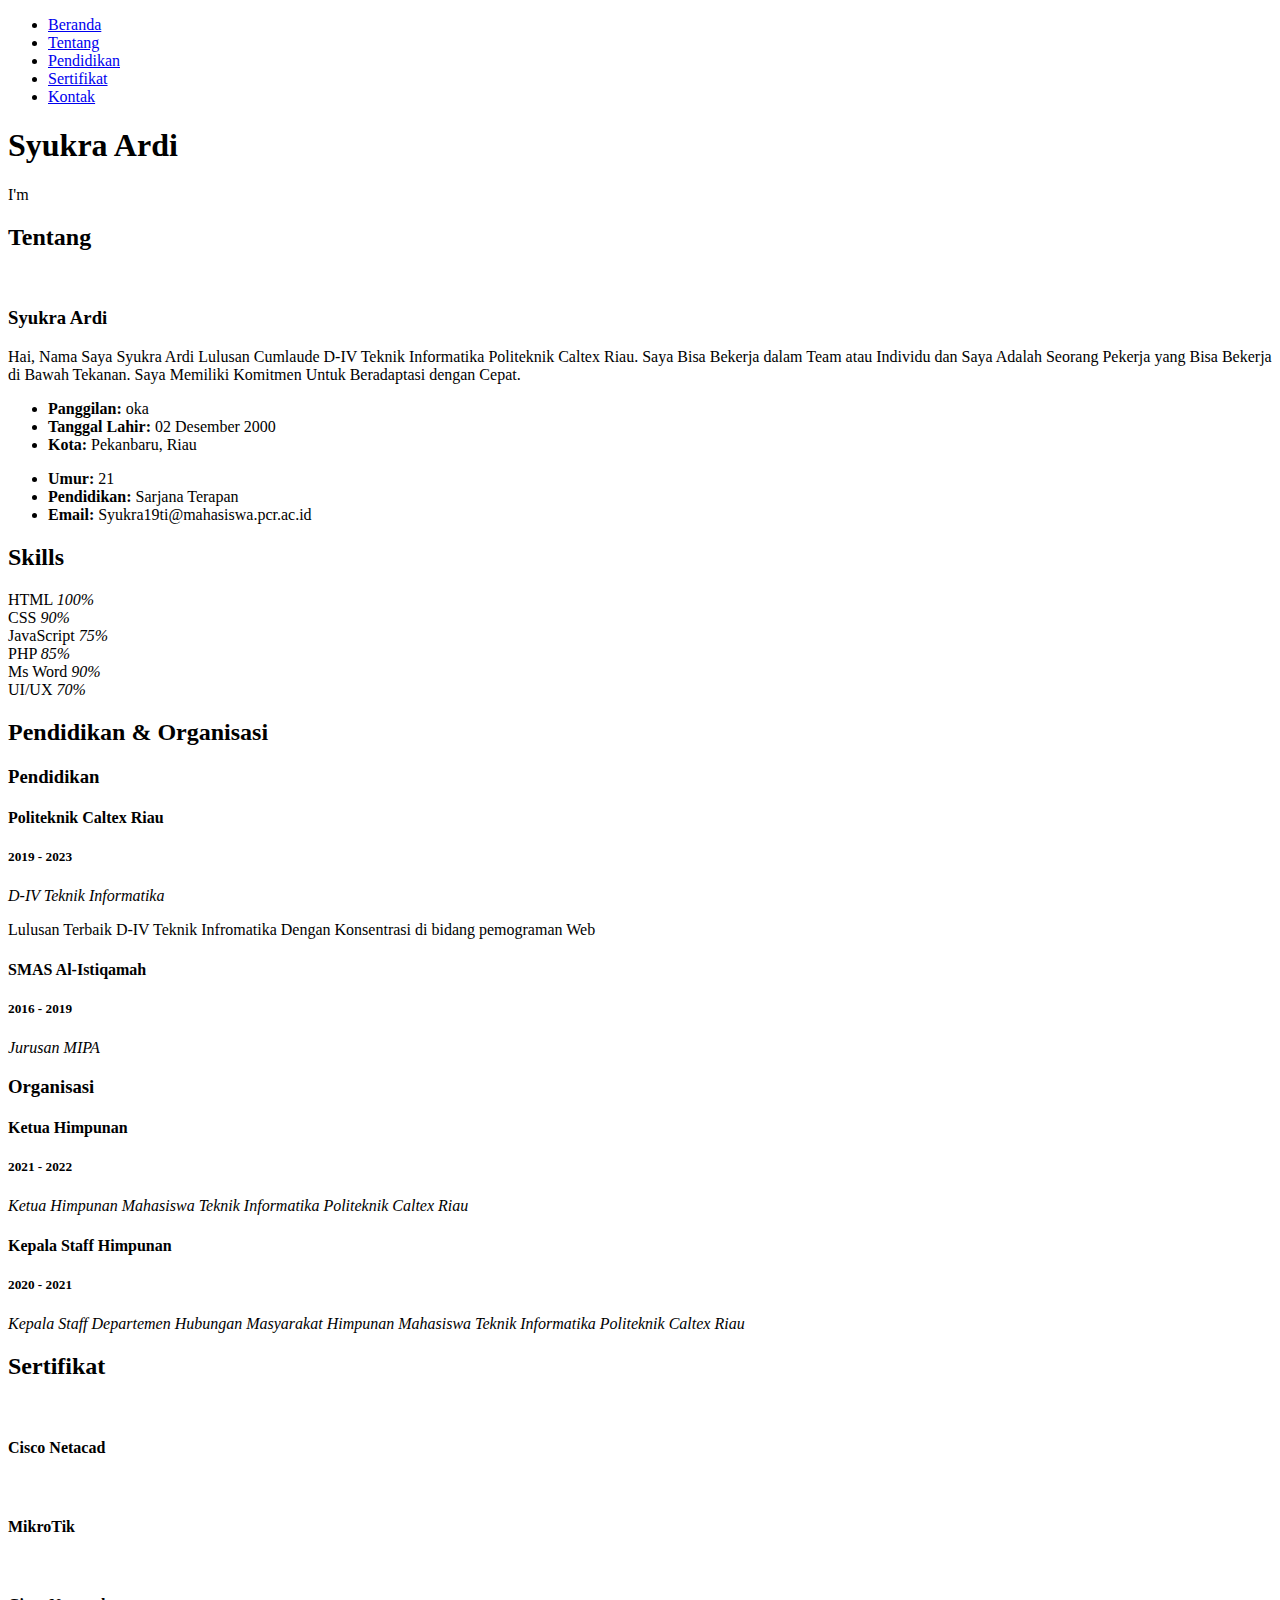
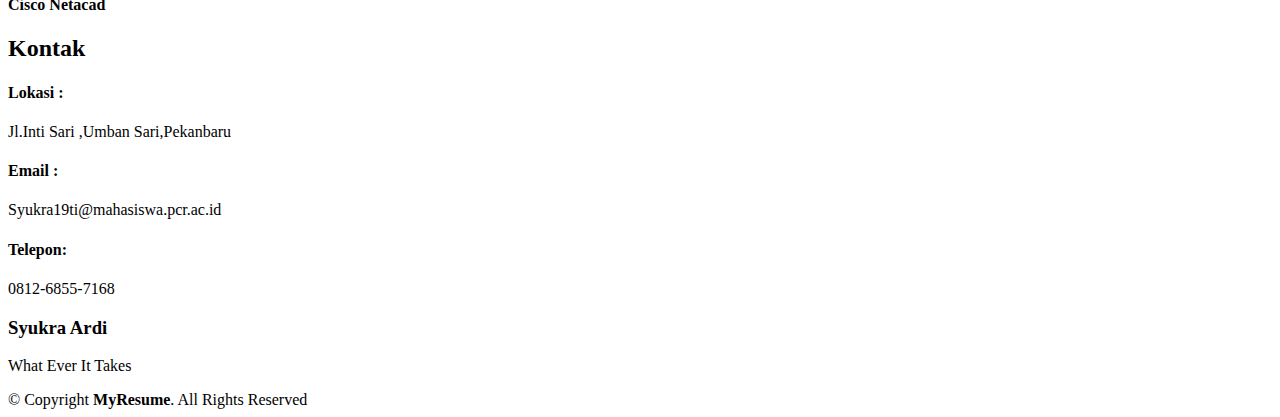
==== index.html @ b8488063 "Add files via upload" ====
<!DOCTYPE html>
<html lang="en">

<head>
  <meta charset="utf-8">
  <meta content="width=device-width, initial-scale=1.0" name="viewport">

  <title>Syukra Ardi</title>
  <meta content="" name="description">
  <meta content="" name="keywords">

  <!-- Favicons -->
  <link href="assets/img/man.png" rel="icon">
  <link href="assets/img/apple-touch-icon.png" rel="apple-touch-icon">

  <!-- Google Fonts -->
  <link href="https://fonts.googleapis.com/css?family=Open+Sans:300,300i,400,400i,600,600i,700,700i|Raleway:300,300i,400,400i,500,500i,600,600i,700,700i|Poppins:300,300i,400,400i,500,500i,600,600i,700,700i" rel="stylesheet">

  <!-- Vendor CSS Files -->
  <link href="assets/vendor/aos/aos.css" rel="stylesheet">
  <link href="assets/vendor/bootstrap/css/bootstrap.min.css" rel="stylesheet">
  <link href="assets/vendor/bootstrap-icons/bootstrap-icons.css" rel="stylesheet">
  <link href="assets/vendor/boxicons/css/boxicons.min.css" rel="stylesheet">
  <link href="assets/vendor/glightbox/css/glightbox.min.css" rel="stylesheet">
  <link href="assets/vendor/swiper/swiper-bundle.min.css" rel="stylesheet">

  <!-- Template Main CSS File -->
  <link href="assets/css/style.css" rel="stylesheet">

  <!-- =======================================================
  * Template Name: MyResume - v4.7.0
  * Template URL: https://bootstrapmade.com/free-html-bootstrap-template-my-resume/
  * Author: BootstrapMade.com
  * License: https://bootstrapmade.com/license/
  ======================================================== -->
</head>

<body>

  <!-- ======= Mobile nav toggle button ======= -->
  <!-- <button type="button" class="mobile-nav-toggle d-xl-none"><i class="bi bi-list mobile-nav-toggle"></i></button> -->
  <i class="bi bi-list mobile-nav-toggle d-xl-none"></i>
  <!-- ======= Header ======= -->
  <header id="header" class="d-flex flex-column justify-content-center">

    <nav id="navbar" class="navbar nav-menu">
      <ul>
        <li><a href="#hero" class="nav-link scrollto active"><i class="bx bx-home"></i> <span>Beranda</span></a></li>
        <li><a href="#about" class="nav-link scrollto"><i class="bx bx-user"></i> <span>Tentang</span></a></li>
        <li><a href="#resume" class="nav-link scrollto"><i class="bx bx-file-blank"></i> <span>Pendidikan</span></a></li>
        <li><a href="#portfolio" class="nav-link scrollto"><i class="bx bx-book-content"></i> <span>Sertifikat</span></a></li>
        <li><a href="#contact" class="nav-link scrollto"><i class="bx bx-envelope"></i> <span>Kontak</span></a></li>
      </ul>
    </nav><!-- .nav-menu -->

  </header><!-- End Header -->

  <!-- ======= Hero Section ======= -->
  <section id="hero" class="d-flex flex-column justify-content-center">
    <div class="container" data-aos="zoom-in" data-aos-delay="100">
      <h1>Syukra Ardi</h1>
      <p>I'm <span class="typed" data-typed-items="Web Developer, Freelancer, UI/UX Designer"></span></p>
      <div class="social-links">
        <a href="https://twitter.com/syukraardi_" class="twitter"><i class="bx bxl-twitter"></i></a>
        <a href="https://www.instagram.com/syukraardi_/" class="instagram"><i class="bx bxl-instagram"></i></a>
        <a href="#" class="linkedin"><i class="bx bxl-whatsapp"></i></a>
      </div>
    </div>
  </section><!-- End Hero -->

  <main id="main">

    <!-- ======= About Section ======= -->
    <section id="about" class="about">
      <div class="container" data-aos="fade-up">

        <div class="section-title">
          <h2>Tentang</h2>
          
        </div>

        <div class="row">
          <div class="col-lg-4">
            <img src="assets/img/foto.png" class="img-fluid" alt="">
          </div>
          <div class="col-lg-8 pt-4 pt-lg-0 content">
            <h3>Syukra Ardi</h3>
            <p class="fst-italic">
             Hai, Nama Saya Syukra Ardi Lulusan Cumlaude D-IV Teknik Informatika Politeknik Caltex Riau. Saya Bisa Bekerja dalam Team atau Individu dan Saya Adalah Seorang Pekerja 
             yang Bisa Bekerja di Bawah Tekanan. Saya Memiliki Komitmen Untuk Beradaptasi dengan Cepat.
            </p>
            <div class="row">
              <div class="col-lg-6">
                <ul>
                  <li><i class="bi bi-chevron-right"></i> <strong>Panggilan:</strong> <span>oka</span></li>
                  <li><i class="bi bi-chevron-right"></i> <strong>Tanggal Lahir:</strong> <span>02 Desember 2000</span></li>
                  
                  
                  <li><i class="bi bi-chevron-right"></i> <strong>Kota:</strong> <span>Pekanbaru, Riau</span></li>
                </ul>
              </div>
              <div class="col-lg-6">
                <ul>
                  <li><i class="bi bi-chevron-right"></i> <strong>Umur:</strong> <span>21</span></li>
                  <li><i class="bi bi-chevron-right"></i> <strong>Pendidikan:</strong> <span>Sarjana Terapan</span></li>
                  <li><i class="bi bi-chevron-right"></i> <strong>Email:</strong> <span>Syukra19ti@mahasiswa.pcr.ac.id</span></li>
                  
                </ul>
              </div>
            </div>
           
          </div>
        </div>

      </div>
    </section><!-- End About Section -->

    

    <!-- ======= Skills Section ======= -->
    <section id="skills" class="skills section-bg">
      <div class="container" data-aos="fade-up">

        <div class="section-title">
          <h2>Skills</h2>
          </div>

        <div class="row skills-content">

          <div class="col-lg-6">

            <div class="progress">
              <span class="skill">HTML <i class="val">100%</i></span>
              <div class="progress-bar-wrap">
                <div class="progress-bar" role="progressbar" aria-valuenow="100" aria-valuemin="0" aria-valuemax="100"></div>
              </div>
            </div>

            <div class="progress">
              <span class="skill">CSS <i class="val">90%</i></span>
              <div class="progress-bar-wrap">
                <div class="progress-bar" role="progressbar" aria-valuenow="90" aria-valuemin="0" aria-valuemax="100"></div>
              </div>
            </div>

            <div class="progress">
              <span class="skill">JavaScript <i class="val">75%</i></span>
              <div class="progress-bar-wrap">
                <div class="progress-bar" role="progressbar" aria-valuenow="75" aria-valuemin="0" aria-valuemax="100"></div>
              </div>
            </div>

          </div>

          <div class="col-lg-6">

            <div class="progress">
              <span class="skill">PHP <i class="val">85%</i></span>
              <div class="progress-bar-wrap">
                <div class="progress-bar" role="progressbar" aria-valuenow="85" aria-valuemin="0" aria-valuemax="100"></div>
              </div>
            </div>

            <div class="progress">
              <span class="skill">Ms Word <i class="val">90%</i></span>
              <div class="progress-bar-wrap">
                <div class="progress-bar" role="progressbar" aria-valuenow="90" aria-valuemin="0" aria-valuemax="100"></div>
              </div>
            </div>

            <div class="progress">
              <span class="skill">UI/UX <i class="val">70%</i></span>
              <div class="progress-bar-wrap">
                <div class="progress-bar" role="progressbar" aria-valuenow="70" aria-valuemin="0" aria-valuemax="100"></div>
              </div>
            </div>

          </div>

        </div>

      </div>
    </section><!-- End Skills Section -->

    <!-- ======= Resume Section ======= -->
    <section id="resume" class="resume">
      <div class="container" data-aos="fade-up">

        <div class="section-title">
          <h2>Pendidikan &amp; Organisasi </h2>
         </div>

        <div class="row">
          <div class="col-lg-6">
           
            <h3 class="resume-title">Pendidikan</h3>
            <div class="resume-item">
              <h4>Politeknik Caltex Riau</h4>
              <h5>2019 - 2023</h5>
              <p><em>D-IV Teknik Informatika</em></p>
              <p>Lulusan Terbaik D-IV Teknik Infromatika Dengan Konsentrasi di bidang pemograman Web</p>
            </div>
            <div class="resume-item">
              <h4>SMAS Al-Istiqamah</h4>
              <h5>2016 - 2019</h5>
              <p><em>Jurusan MIPA</em></p>
            </div>
            
          </div>
          <div class="col-lg-6">
            <h3 class="resume-title">Organisasi</h3>
            <div class="resume-item">
              <h4>Ketua Himpunan</h4>
              <h5>2021 - 2022</h5>
              <p><em>Ketua Himpunan Mahasiswa Teknik Informatika Politeknik Caltex Riau </em></p>
              
            </div>
            <div class="resume-item">
              <h4>Kepala Staff Himpunan</h4>
              <h5>2020 - 2021</h5>
              <p><em>Kepala Staff Departemen Hubungan Masyarakat Himpunan Mahasiswa Teknik Informatika Politeknik Caltex Riau</em></p>
              
            </div>
          </div>
        </div>

      </div>
    </section><!-- End Resume Section -->

    <!-- ======= Portfolio Section ======= -->
    <section id="portfolio" class="portfolio section-bg">
      <div class="container" data-aos="fade-up">

        <div class="section-title">
          <h2>Sertifikat</h2>
         </div>

        <div class="row">
          <div class="col-lg-12 d-flex justify-content-center" data-aos="fade-up" data-aos-delay="100">
            
          </div>
        </div>

        <div class="row portfolio-container" data-aos="fade-up" data-aos-delay="200">

          

          <div class="col-lg-4 col-md-6 portfolio-item filter-web">
            <div class="portfolio-wrap">
              <img src="assets/img/portfolio/cisco1.jpg" class="img-fluid" alt="">
              <div class="portfolio-info">
                <h4>Cisco Netacad</h4>
                
                <div class="portfolio-links">
                  <a href="assets/img/portfolio/cisco1.jpg" data-gallery="portfolioGallery" class="portfolio-lightbox" title="Web 3"><i class="bx bx-link"></i></a>
                </div>
              </div>
            </div>
          </div>

          <div class="col-lg-4 col-md-6 portfolio-item filter-web">
            <div class="portfolio-wrap">
              <img src="assets/img/portfolio/mtcna.jpg" class="img-fluid" alt="">
              <div class="portfolio-info">
                <h4>MikroTik</h4>
                
                <div class="portfolio-links">
                  <a href="assets/img/portfolio/mtcna.jpg" data-gallery="portfolioGallery" class="portfolio-lightbox" title="Web 3"><i class="bx bx-link"></i></a>
                </div>
              </div>
            </div>
          </div>

          <div class="col-lg-4 col-md-6 portfolio-item filter-web">
            <div class="portfolio-wrap">
              <img src="assets/img/portfolio/cisco2.jpg" class="img-fluid" alt="">
              <div class="portfolio-info">
                <h4>Cisco Netacad</h4>
                
                <div class="portfolio-links">
                  <a href="assets/img/portfolio/cisco2.jpg" data-gallery="portfolioGallery" class="portfolio-lightbox" title="Web 3"><i class="bx bx-link"></i></a>
                </div>
              </div>
            </div>
          </div>

          

         

        </div>

      </div>
    </section><!-- End Portfolio Section -->

   


    <!-- ======= Contact Section ======= -->
    <section id="contact" class="contact">
      <div class="container" data-aos="fade-up">

        <div class="section-title">
          <h2>Kontak</h2>
        </div>

        <div class="row mt-1">

          <div class="col-lg-4">
            <div class="info">
              <div class="address">
                <i class="bi bi-geo-alt"></i>
                <h4>Lokasi : </h4>
                <p>Jl.Inti Sari ,Umban Sari,Pekanbaru</p>
              </div>

              <div class="email">
                <i class="bi bi-envelope"></i>
                <h4>Email :</h4>
                <p>Syukra19ti@mahasiswa.pcr.ac.id</p>
              </div>

              <div class="phone">
                <i class="bi bi-phone"></i>
                <h4>Telepon:</h4>
                <p>0812-6855-7168</p>
              </div>

            </div>

          </div>

          

        </div>

      </div>
    </section><!-- End Contact Section -->

  </main><!-- End #main -->

  <!-- ======= Footer ======= -->
  <footer id="footer">
    <div class="container">
      <h3>Syukra Ardi</h3>
      <p>What Ever It Takes</p>
      
      <div class="copyright">
        &copy; Copyright <strong><span>MyResume</span></strong>. All Rights Reserved
      </div>
      
    </div>
  </footer><!-- End Footer -->

  <div id="preloader"></div>
  <a href="#" class="back-to-top d-flex align-items-center justify-content-center"><i class="bi bi-arrow-up-short"></i></a>

  <!-- Vendor JS Files -->
  <script src="assets/vendor/purecounter/purecounter.js"></script>
  <script src="assets/vendor/aos/aos.js"></script>
  <script src="assets/vendor/bootstrap/js/bootstrap.bundle.min.js"></script>
  <script src="assets/vendor/glightbox/js/glightbox.min.js"></script>
  <script src="assets/vendor/isotope-layout/isotope.pkgd.min.js"></script>
  <script src="assets/vendor/swiper/swiper-bundle.min.js"></script>
  <script src="assets/vendor/typed.js/typed.min.js"></script>
  <script src="assets/vendor/waypoints/noframework.waypoints.js"></script>
  <script src="assets/vendor/php-email-form/validate.js"></script>

  <!-- Template Main JS File -->
  <script src="assets/js/main.js"></script>

</body>

</html>
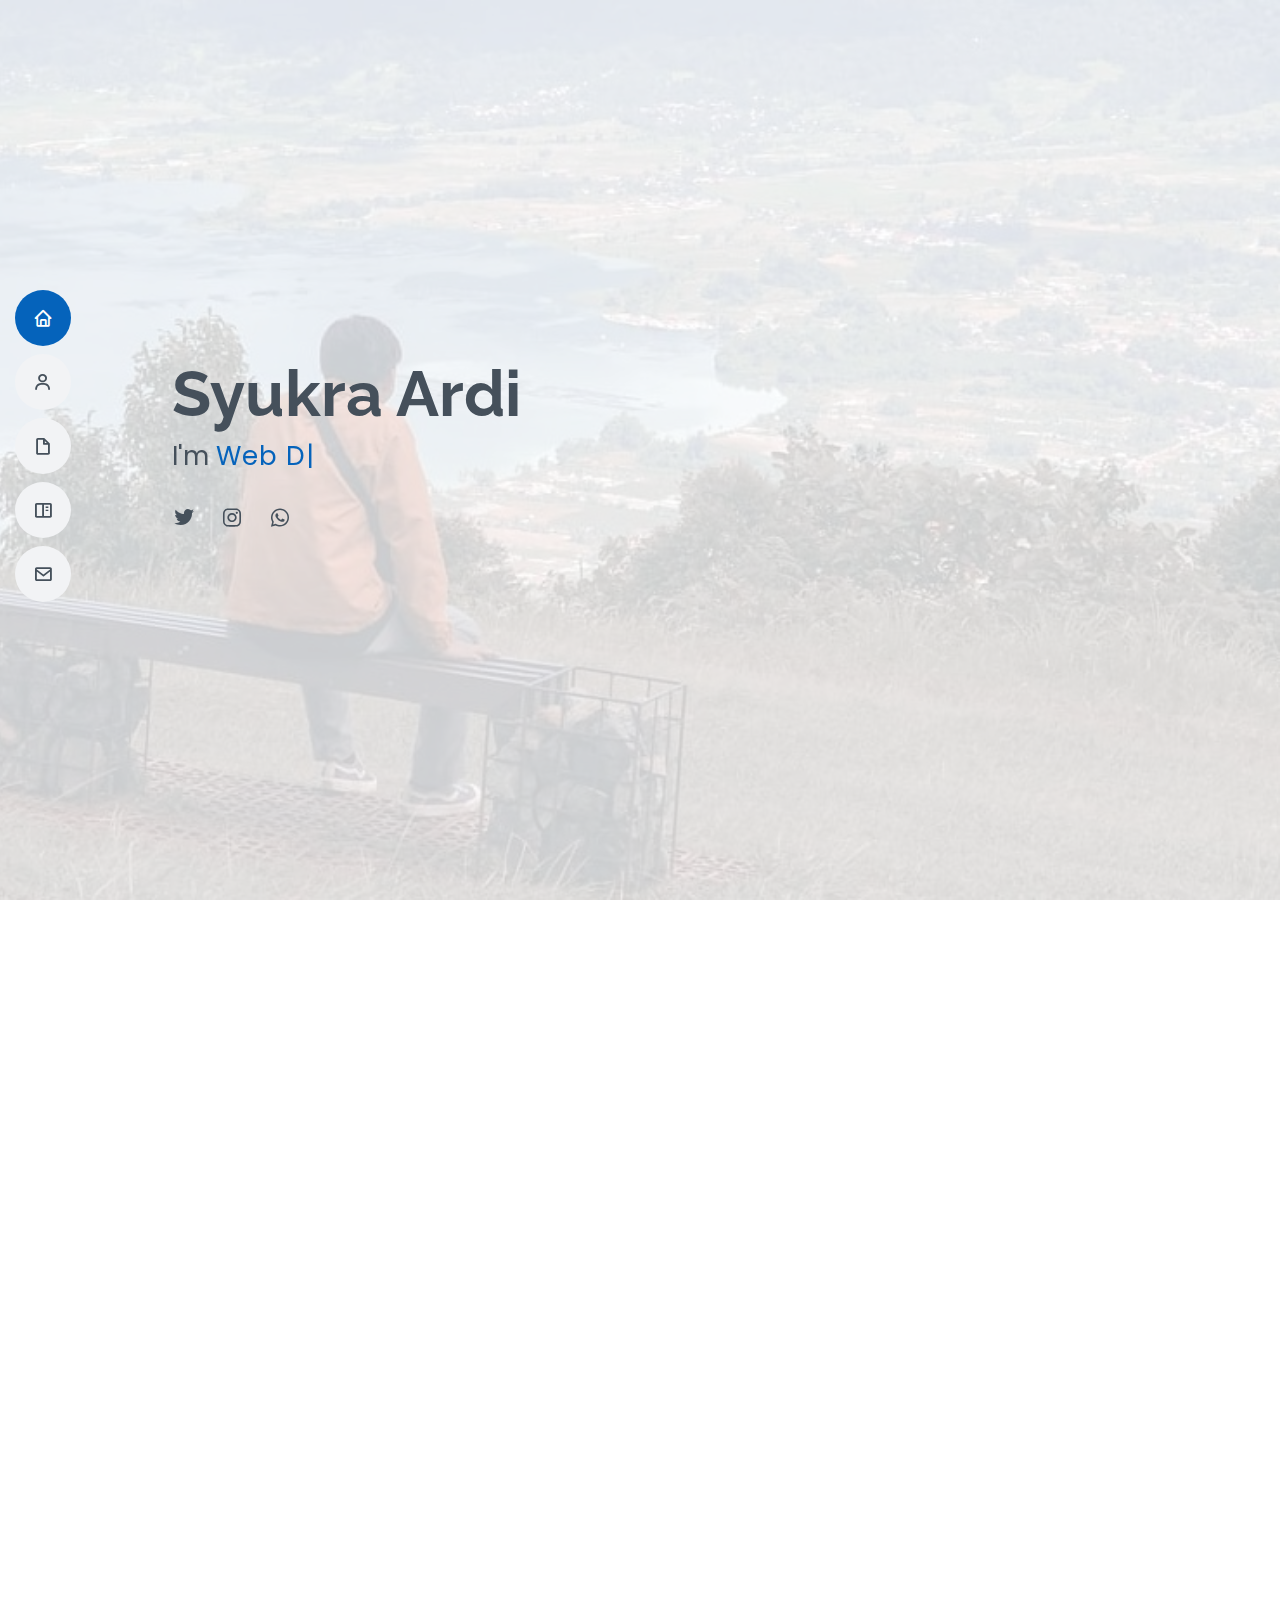
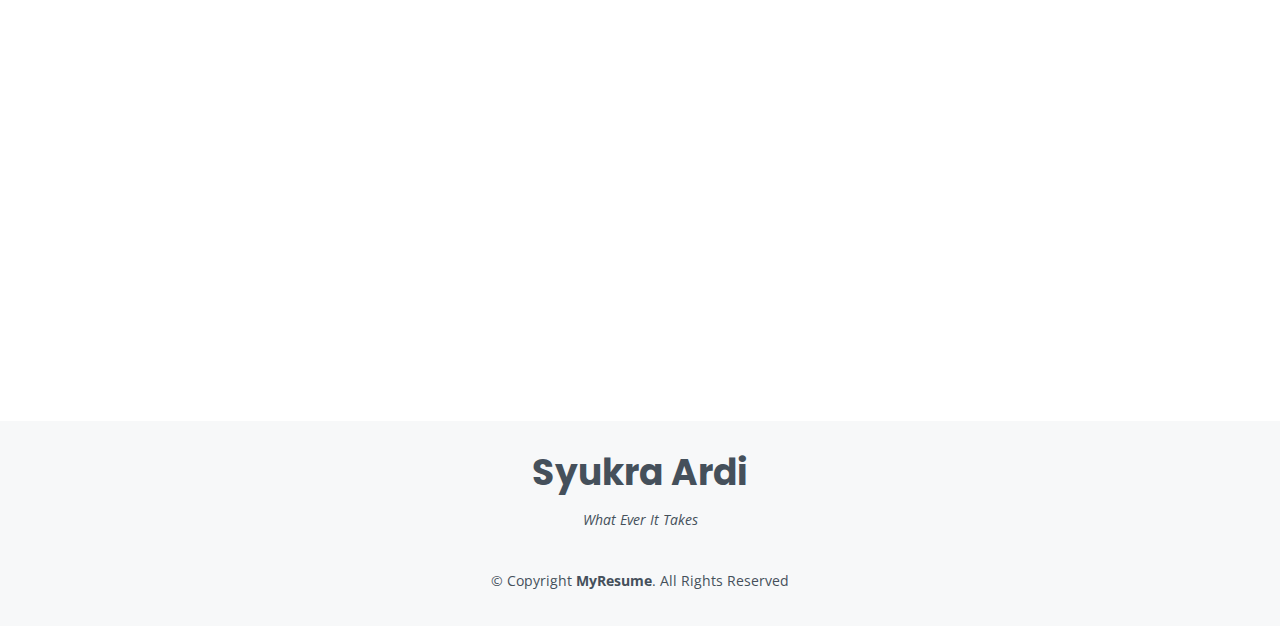
==== commit a2d5d3e3: "yoi" ====
--- a/index.html
+++ b/index.html
@@ -1,374 +1,374 @@
-<!DOCTYPE html>
-<html lang="en">
-
-<head>
-  <meta charset="utf-8">
-  <meta content="width=device-width, initial-scale=1.0" name="viewport">
-
-  <title>Syukra Ardi</title>
-  <meta content="" name="description">
-  <meta content="" name="keywords">
-
-  <!-- Favicons -->
-  <link href="assets/img/man.png" rel="icon">
-  <link href="assets/img/apple-touch-icon.png" rel="apple-touch-icon">
-
-  <!-- Google Fonts -->
-  <link href="https://fonts.googleapis.com/css?family=Open+Sans:300,300i,400,400i,600,600i,700,700i|Raleway:300,300i,400,400i,500,500i,600,600i,700,700i|Poppins:300,300i,400,400i,500,500i,600,600i,700,700i" rel="stylesheet">
-
-  <!-- Vendor CSS Files -->
-  <link href="assets/vendor/aos/aos.css" rel="stylesheet">
-  <link href="assets/vendor/bootstrap/css/bootstrap.min.css" rel="stylesheet">
-  <link href="assets/vendor/bootstrap-icons/bootstrap-icons.css" rel="stylesheet">
-  <link href="assets/vendor/boxicons/css/boxicons.min.css" rel="stylesheet">
-  <link href="assets/vendor/glightbox/css/glightbox.min.css" rel="stylesheet">
-  <link href="assets/vendor/swiper/swiper-bundle.min.css" rel="stylesheet">
-
-  <!-- Template Main CSS File -->
-  <link href="assets/css/style.css" rel="stylesheet">
-
-  <!-- =======================================================
-  * Template Name: MyResume - v4.7.0
-  * Template URL: https://bootstrapmade.com/free-html-bootstrap-template-my-resume/
-  * Author: BootstrapMade.com
-  * License: https://bootstrapmade.com/license/
-  ======================================================== -->
-</head>
-
-<body>
-
-  <!-- ======= Mobile nav toggle button ======= -->
-  <!-- <button type="button" class="mobile-nav-toggle d-xl-none"><i class="bi bi-list mobile-nav-toggle"></i></button> -->
-  <i class="bi bi-list mobile-nav-toggle d-xl-none"></i>
-  <!-- ======= Header ======= -->
-  <header id="header" class="d-flex flex-column justify-content-center">
-
-    <nav id="navbar" class="navbar nav-menu">
-      <ul>
-        <li><a href="#hero" class="nav-link scrollto active"><i class="bx bx-home"></i> <span>Beranda</span></a></li>
-        <li><a href="#about" class="nav-link scrollto"><i class="bx bx-user"></i> <span>Tentang</span></a></li>
-        <li><a href="#resume" class="nav-link scrollto"><i class="bx bx-file-blank"></i> <span>Pendidikan</span></a></li>
-        <li><a href="#portfolio" class="nav-link scrollto"><i class="bx bx-book-content"></i> <span>Sertifikat</span></a></li>
-        <li><a href="#contact" class="nav-link scrollto"><i class="bx bx-envelope"></i> <span>Kontak</span></a></li>
-      </ul>
-    </nav><!-- .nav-menu -->
-
-  </header><!-- End Header -->
-
-  <!-- ======= Hero Section ======= -->
-  <section id="hero" class="d-flex flex-column justify-content-center">
-    <div class="container" data-aos="zoom-in" data-aos-delay="100">
-      <h1>Syukra Ardi</h1>
-      <p>I'm <span class="typed" data-typed-items="Web Developer, Freelancer, UI/UX Designer"></span></p>
-      <div class="social-links">
-        <a href="https://twitter.com/syukraardi_" class="twitter"><i class="bx bxl-twitter"></i></a>
-        <a href="https://www.instagram.com/syukraardi_/" class="instagram"><i class="bx bxl-instagram"></i></a>
-        <a href="#" class="linkedin"><i class="bx bxl-whatsapp"></i></a>
-      </div>
-    </div>
-  </section><!-- End Hero -->
-
-  <main id="main">
-
-    <!-- ======= About Section ======= -->
-    <section id="about" class="about">
-      <div class="container" data-aos="fade-up">
-
-        <div class="section-title">
-          <h2>Tentang</h2>
-          
-        </div>
-
-        <div class="row">
-          <div class="col-lg-4">
-            <img src="assets/img/foto.png" class="img-fluid" alt="">
-          </div>
-          <div class="col-lg-8 pt-4 pt-lg-0 content">
-            <h3>Syukra Ardi</h3>
-            <p class="fst-italic">
-             Hai, Nama Saya Syukra Ardi Lulusan Cumlaude D-IV Teknik Informatika Politeknik Caltex Riau. Saya Bisa Bekerja dalam Team atau Individu dan Saya Adalah Seorang Pekerja 
-             yang Bisa Bekerja di Bawah Tekanan. Saya Memiliki Komitmen Untuk Beradaptasi dengan Cepat.
-            </p>
-            <div class="row">
-              <div class="col-lg-6">
-                <ul>
-                  <li><i class="bi bi-chevron-right"></i> <strong>Panggilan:</strong> <span>oka</span></li>
-                  <li><i class="bi bi-chevron-right"></i> <strong>Tanggal Lahir:</strong> <span>02 Desember 2000</span></li>
-                  
-                  
-                  <li><i class="bi bi-chevron-right"></i> <strong>Kota:</strong> <span>Pekanbaru, Riau</span></li>
-                </ul>
-              </div>
-              <div class="col-lg-6">
-                <ul>
-                  <li><i class="bi bi-chevron-right"></i> <strong>Umur:</strong> <span>21</span></li>
-                  <li><i class="bi bi-chevron-right"></i> <strong>Pendidikan:</strong> <span>Sarjana Terapan</span></li>
-                  <li><i class="bi bi-chevron-right"></i> <strong>Email:</strong> <span>Syukra19ti@mahasiswa.pcr.ac.id</span></li>
-                  
-                </ul>
-              </div>
-            </div>
-           
-          </div>
-        </div>
-
-      </div>
-    </section><!-- End About Section -->
-
-    
-
-    <!-- ======= Skills Section ======= -->
-    <section id="skills" class="skills section-bg">
-      <div class="container" data-aos="fade-up">
-
-        <div class="section-title">
-          <h2>Skills</h2>
-          </div>
-
-        <div class="row skills-content">
-
-          <div class="col-lg-6">
-
-            <div class="progress">
-              <span class="skill">HTML <i class="val">100%</i></span>
-              <div class="progress-bar-wrap">
-                <div class="progress-bar" role="progressbar" aria-valuenow="100" aria-valuemin="0" aria-valuemax="100"></div>
-              </div>
-            </div>
-
-            <div class="progress">
-              <span class="skill">CSS <i class="val">90%</i></span>
-              <div class="progress-bar-wrap">
-                <div class="progress-bar" role="progressbar" aria-valuenow="90" aria-valuemin="0" aria-valuemax="100"></div>
-              </div>
-            </div>
-
-            <div class="progress">
-              <span class="skill">JavaScript <i class="val">75%</i></span>
-              <div class="progress-bar-wrap">
-                <div class="progress-bar" role="progressbar" aria-valuenow="75" aria-valuemin="0" aria-valuemax="100"></div>
-              </div>
-            </div>
-
-          </div>
-
-          <div class="col-lg-6">
-
-            <div class="progress">
-              <span class="skill">PHP <i class="val">85%</i></span>
-              <div class="progress-bar-wrap">
-                <div class="progress-bar" role="progressbar" aria-valuenow="85" aria-valuemin="0" aria-valuemax="100"></div>
-              </div>
-            </div>
-
-            <div class="progress">
-              <span class="skill">Ms Word <i class="val">90%</i></span>
-              <div class="progress-bar-wrap">
-                <div class="progress-bar" role="progressbar" aria-valuenow="90" aria-valuemin="0" aria-valuemax="100"></div>
-              </div>
-            </div>
-
-            <div class="progress">
-              <span class="skill">UI/UX <i class="val">70%</i></span>
-              <div class="progress-bar-wrap">
-                <div class="progress-bar" role="progressbar" aria-valuenow="70" aria-valuemin="0" aria-valuemax="100"></div>
-              </div>
-            </div>
-
-          </div>
-
-        </div>
-
-      </div>
-    </section><!-- End Skills Section -->
-
-    <!-- ======= Resume Section ======= -->
-    <section id="resume" class="resume">
-      <div class="container" data-aos="fade-up">
-
-        <div class="section-title">
-          <h2>Pendidikan &amp; Organisasi </h2>
-         </div>
-
-        <div class="row">
-          <div class="col-lg-6">
-           
-            <h3 class="resume-title">Pendidikan</h3>
-            <div class="resume-item">
-              <h4>Politeknik Caltex Riau</h4>
-              <h5>2019 - 2023</h5>
-              <p><em>D-IV Teknik Informatika</em></p>
-              <p>Lulusan Terbaik D-IV Teknik Infromatika Dengan Konsentrasi di bidang pemograman Web</p>
-            </div>
-            <div class="resume-item">
-              <h4>SMAS Al-Istiqamah</h4>
-              <h5>2016 - 2019</h5>
-              <p><em>Jurusan MIPA</em></p>
-            </div>
-            
-          </div>
-          <div class="col-lg-6">
-            <h3 class="resume-title">Organisasi</h3>
-            <div class="resume-item">
-              <h4>Ketua Himpunan</h4>
-              <h5>2021 - 2022</h5>
-              <p><em>Ketua Himpunan Mahasiswa Teknik Informatika Politeknik Caltex Riau </em></p>
-              
-            </div>
-            <div class="resume-item">
-              <h4>Kepala Staff Himpunan</h4>
-              <h5>2020 - 2021</h5>
-              <p><em>Kepala Staff Departemen Hubungan Masyarakat Himpunan Mahasiswa Teknik Informatika Politeknik Caltex Riau</em></p>
-              
-            </div>
-          </div>
-        </div>
-
-      </div>
-    </section><!-- End Resume Section -->
-
-    <!-- ======= Portfolio Section ======= -->
-    <section id="portfolio" class="portfolio section-bg">
-      <div class="container" data-aos="fade-up">
-
-        <div class="section-title">
-          <h2>Sertifikat</h2>
-         </div>
-
-        <div class="row">
-          <div class="col-lg-12 d-flex justify-content-center" data-aos="fade-up" data-aos-delay="100">
-            
-          </div>
-        </div>
-
-        <div class="row portfolio-container" data-aos="fade-up" data-aos-delay="200">
-
-          
-
-          <div class="col-lg-4 col-md-6 portfolio-item filter-web">
-            <div class="portfolio-wrap">
-              <img src="assets/img/portfolio/cisco1.jpg" class="img-fluid" alt="">
-              <div class="portfolio-info">
-                <h4>Cisco Netacad</h4>
-                
-                <div class="portfolio-links">
-                  <a href="assets/img/portfolio/cisco1.jpg" data-gallery="portfolioGallery" class="portfolio-lightbox" title="Web 3"><i class="bx bx-link"></i></a>
-                </div>
-              </div>
-            </div>
-          </div>
-
-          <div class="col-lg-4 col-md-6 portfolio-item filter-web">
-            <div class="portfolio-wrap">
-              <img src="assets/img/portfolio/mtcna.jpg" class="img-fluid" alt="">
-              <div class="portfolio-info">
-                <h4>MikroTik</h4>
-                
-                <div class="portfolio-links">
-                  <a href="assets/img/portfolio/mtcna.jpg" data-gallery="portfolioGallery" class="portfolio-lightbox" title="Web 3"><i class="bx bx-link"></i></a>
-                </div>
-              </div>
-            </div>
-          </div>
-
-          <div class="col-lg-4 col-md-6 portfolio-item filter-web">
-            <div class="portfolio-wrap">
-              <img src="assets/img/portfolio/cisco2.jpg" class="img-fluid" alt="">
-              <div class="portfolio-info">
-                <h4>Cisco Netacad</h4>
-                
-                <div class="portfolio-links">
-                  <a href="assets/img/portfolio/cisco2.jpg" data-gallery="portfolioGallery" class="portfolio-lightbox" title="Web 3"><i class="bx bx-link"></i></a>
-                </div>
-              </div>
-            </div>
-          </div>
-
-          
-
-         
-
-        </div>
-
-      </div>
-    </section><!-- End Portfolio Section -->
-
-   
-
-
-    <!-- ======= Contact Section ======= -->
-    <section id="contact" class="contact">
-      <div class="container" data-aos="fade-up">
-
-        <div class="section-title">
-          <h2>Kontak</h2>
-        </div>
-
-        <div class="row mt-1">
-
-          <div class="col-lg-4">
-            <div class="info">
-              <div class="address">
-                <i class="bi bi-geo-alt"></i>
-                <h4>Lokasi : </h4>
-                <p>Jl.Inti Sari ,Umban Sari,Pekanbaru</p>
-              </div>
-
-              <div class="email">
-                <i class="bi bi-envelope"></i>
-                <h4>Email :</h4>
-                <p>Syukra19ti@mahasiswa.pcr.ac.id</p>
-              </div>
-
-              <div class="phone">
-                <i class="bi bi-phone"></i>
-                <h4>Telepon:</h4>
-                <p>0812-6855-7168</p>
-              </div>
-
-            </div>
-
-          </div>
-
-          
-
-        </div>
-
-      </div>
-    </section><!-- End Contact Section -->
-
-  </main><!-- End #main -->
-
-  <!-- ======= Footer ======= -->
-  <footer id="footer">
-    <div class="container">
-      <h3>Syukra Ardi</h3>
-      <p>What Ever It Takes</p>
-      
-      <div class="copyright">
-        &copy; Copyright <strong><span>MyResume</span></strong>. All Rights Reserved
-      </div>
-      
-    </div>
-  </footer><!-- End Footer -->
-
-  <div id="preloader"></div>
-  <a href="#" class="back-to-top d-flex align-items-center justify-content-center"><i class="bi bi-arrow-up-short"></i></a>
-
-  <!-- Vendor JS Files -->
-  <script src="assets/vendor/purecounter/purecounter.js"></script>
-  <script src="assets/vendor/aos/aos.js"></script>
-  <script src="assets/vendor/bootstrap/js/bootstrap.bundle.min.js"></script>
-  <script src="assets/vendor/glightbox/js/glightbox.min.js"></script>
-  <script src="assets/vendor/isotope-layout/isotope.pkgd.min.js"></script>
-  <script src="assets/vendor/swiper/swiper-bundle.min.js"></script>
-  <script src="assets/vendor/typed.js/typed.min.js"></script>
-  <script src="assets/vendor/waypoints/noframework.waypoints.js"></script>
-  <script src="assets/vendor/php-email-form/validate.js"></script>
-
-  <!-- Template Main JS File -->
-  <script src="assets/js/main.js"></script>
-
-</body>
-
+<!DOCTYPE html>
+<html lang="en">
+
+<head>
+  <meta charset="utf-8">
+  <meta content="width=device-width, initial-scale=1.0" name="viewport">
+
+  <title>Syukra Ardi</title>
+  <meta content="" name="description">
+  <meta content="" name="keywords">
+
+  <!-- Favicons -->
+  <link href="assets/img/man.png" rel="icon">
+  <link href="assets/img/apple-touch-icon.png" rel="apple-touch-icon">
+
+  <!-- Google Fonts -->
+  <link href="https://fonts.googleapis.com/css?family=Open+Sans:300,300i,400,400i,600,600i,700,700i|Raleway:300,300i,400,400i,500,500i,600,600i,700,700i|Poppins:300,300i,400,400i,500,500i,600,600i,700,700i" rel="stylesheet">
+
+  <!-- Vendor CSS Files -->
+  <link href="assets/vendor/aos/aos.css" rel="stylesheet">
+  <link href="assets/vendor/bootstrap/css/bootstrap.min.css" rel="stylesheet">
+  <link href="assets/vendor/bootstrap-icons/bootstrap-icons.css" rel="stylesheet">
+  <link href="assets/vendor/boxicons/css/boxicons.min.css" rel="stylesheet">
+  <link href="assets/vendor/glightbox/css/glightbox.min.css" rel="stylesheet">
+  <link href="assets/vendor/swiper/swiper-bundle.min.css" rel="stylesheet">
+
+  <!-- Template Main CSS File -->
+  <link href="assets/css/style.css" rel="stylesheet">
+
+  <!-- =======================================================
+  * Template Name: MyResume - v4.7.0
+  * Template URL: https://bootstrapmade.com/free-html-bootstrap-template-my-resume/
+  * Author: BootstrapMade.com
+  * License: https://bootstrapmade.com/license/
+  ======================================================== -->
+</head>
+
+<body>
+
+  <!-- ======= Mobile nav toggle button ======= -->
+  <!-- <button type="button" class="mobile-nav-toggle d-xl-none"><i class="bi bi-list mobile-nav-toggle"></i></button> -->
+  <i class="bi bi-list mobile-nav-toggle d-xl-none"></i>
+  <!-- ======= Header ======= -->
+  <header id="header" class="d-flex flex-column justify-content-center">
+
+    <nav id="navbar" class="navbar nav-menu">
+      <ul>
+        <li><a href="#hero" class="nav-link scrollto active"><i class="bx bx-home"></i> <span>Beranda</span></a></li>
+        <li><a href="#about" class="nav-link scrollto"><i class="bx bx-user"></i> <span>Tentang</span></a></li>
+        <li><a href="#resume" class="nav-link scrollto"><i class="bx bx-file-blank"></i> <span>Pendidikan</span></a></li>
+        <li><a href="#portfolio" class="nav-link scrollto"><i class="bx bx-book-content"></i> <span>Sertifikat</span></a></li>
+        <li><a href="#contact" class="nav-link scrollto"><i class="bx bx-envelope"></i> <span>Kontak</span></a></li>
+      </ul>
+    </nav><!-- .nav-menu -->
+
+  </header><!-- End Header -->
+
+  <!-- ======= Hero Section ======= -->
+  <section id="hero" class="d-flex flex-column justify-content-center">
+    <div class="container" data-aos="zoom-in" data-aos-delay="100">
+      <h1>Syukra Ardi</h1>
+      <p>I'm <span class="typed" data-typed-items="Web Developer, Freelancer, UI/UX Designer"></span></p>
+      <div class="social-links">
+        <a href="https://twitter.com/syukraardi_" class="twitter"><i class="bx bxl-twitter"></i></a>
+        <a href="https://www.instagram.com/syukraardi_/" class="instagram"><i class="bx bxl-instagram"></i></a>
+        <a href="#" class="linkedin"><i class="bx bxl-whatsapp"></i></a>
+      </div>
+    </div>
+  </section><!-- End Hero -->
+
+  <main id="main">
+
+    <!-- ======= About Section ======= -->
+    <section id="about" class="about">
+      <div class="container" data-aos="fade-up">
+
+        <div class="section-title">
+          <h2>Tentang</h2>
+          
+        </div>
+
+        <div class="row">
+          <div class="col-lg-4">
+            <img src="assets/img/foto.png" class="img-fluid" alt="">
+          </div>
+          <div class="col-lg-8 pt-4 pt-lg-0 content">
+            <h3>Syukra Ardi</h3>
+            <p class="fst-italic">
+             Hai, Nama Saya Syukra Ardi Lulusan Cumlaude D-IV Teknik Informatika Politeknik Caltex Riau. Saya Bisa Bekerja dalam Team atau Individu dan Saya Adalah Seorang Pekerja 
+             yang Bisa Bekerja di Bawah Tekanan. Saya Memiliki Komitmen Untuk Beradaptasi dengan Cepat.
+            </p>
+            <div class="row">
+              <div class="col-lg-6">
+                <ul>
+                  <li><i class="bi bi-chevron-right"></i> <strong>Panggilan:</strong> <span>oka</span></li>
+                  <li><i class="bi bi-chevron-right"></i> <strong>Tanggal Lahir:</strong> <span>02 Desember 2000</span></li>
+                  
+                  
+                  <li><i class="bi bi-chevron-right"></i> <strong>Kota:</strong> <span>Pekanbaru, Riau</span></li>
+                </ul>
+              </div>
+              <div class="col-lg-6">
+                <ul>
+                  <li><i class="bi bi-chevron-right"></i> <strong>Umur:</strong> <span>21</span></li>
+                  <li><i class="bi bi-chevron-right"></i> <strong>Pendidikan:</strong> <span>Sarjana Terapan</span></li>
+                  <li><i class="bi bi-chevron-right"></i> <strong>Email:</strong> <span>Syukra19ti@mahasiswa.pcr.ac.id</span></li>
+                  
+                </ul>
+              </div>
+            </div>
+           
+          </div>
+        </div>
+
+      </div>
+    </section><!-- End About Section -->
+
+    
+
+    <!-- ======= Skills Section ======= -->
+    <section id="skills" class="skills section-bg">
+      <div class="container" data-aos="fade-up">
+
+        <div class="section-title">
+          <h2>Skills</h2>
+          </div>
+
+        <div class="row skills-content">
+
+          <div class="col-lg-6">
+
+            <div class="progress">
+              <span class="skill">HTML <i class="val">100%</i></span>
+              <div class="progress-bar-wrap">
+                <div class="progress-bar" role="progressbar" aria-valuenow="100" aria-valuemin="0" aria-valuemax="100"></div>
+              </div>
+            </div>
+
+            <div class="progress">
+              <span class="skill">CSS <i class="val">90%</i></span>
+              <div class="progress-bar-wrap">
+                <div class="progress-bar" role="progressbar" aria-valuenow="90" aria-valuemin="0" aria-valuemax="100"></div>
+              </div>
+            </div>
+
+            <div class="progress">
+              <span class="skill">JavaScript <i class="val">75%</i></span>
+              <div class="progress-bar-wrap">
+                <div class="progress-bar" role="progressbar" aria-valuenow="75" aria-valuemin="0" aria-valuemax="100"></div>
+              </div>
+            </div>
+
+          </div>
+
+          <div class="col-lg-6">
+
+            <div class="progress">
+              <span class="skill">PHP <i class="val">85%</i></span>
+              <div class="progress-bar-wrap">
+                <div class="progress-bar" role="progressbar" aria-valuenow="85" aria-valuemin="0" aria-valuemax="100"></div>
+              </div>
+            </div>
+
+            <div class="progress">
+              <span class="skill">Ms Word <i class="val">90%</i></span>
+              <div class="progress-bar-wrap">
+                <div class="progress-bar" role="progressbar" aria-valuenow="90" aria-valuemin="0" aria-valuemax="100"></div>
+              </div>
+            </div>
+
+            <div class="progress">
+              <span class="skill">UI/UX <i class="val">70%</i></span>
+              <div class="progress-bar-wrap">
+                <div class="progress-bar" role="progressbar" aria-valuenow="70" aria-valuemin="0" aria-valuemax="100"></div>
+              </div>
+            </div>
+
+          </div>
+
+        </div>
+
+      </div>
+    </section><!-- End Skills Section -->
+
+    <!-- ======= Resume Section ======= -->
+    <section id="resume" class="resume">
+      <div class="container" data-aos="fade-up">
+
+        <div class="section-title">
+          <h2>Pendidikan &amp; Organisasi </h2>
+         </div>
+
+        <div class="row">
+          <div class="col-lg-6">
+           
+            <h3 class="resume-title">Pendidikan</h3>
+            <div class="resume-item">
+              <h4>Politeknik Caltex Riau</h4>
+              <h5>2019 - 2023</h5>
+              <p><em>D-IV Teknik Informatika</em></p>
+              <p>Lulusan Terbaik D-IV Teknik Infromatika Dengan Konsentrasi di bidang pemograman Web</p>
+            </div>
+            <div class="resume-item">
+              <h4>SMAS Al-Istiqamah</h4>
+              <h5>2016 - 2019</h5>
+              <p><em>Jurusan MIPA</em></p>
+            </div>
+            
+          </div>
+          <div class="col-lg-6">
+            <h3 class="resume-title">Organisasi</h3>
+            <div class="resume-item">
+              <h4>Ketua Himpunan</h4>
+              <h5>2021 - 2022</h5>
+              <p><em>Ketua Himpunan Mahasiswa Teknik Informatika Politeknik Caltex Riau </em></p>
+              
+            </div>
+            <div class="resume-item">
+              <h4>Kepala Staff Himpunan</h4>
+              <h5>2020 - 2021</h5>
+              <p><em>Kepala Staff Departemen Hubungan Masyarakat Himpunan Mahasiswa Teknik Informatika Politeknik Caltex Riau</em></p>
+              
+            </div>
+          </div>
+        </div>
+
+      </div>
+    </section><!-- End Resume Section -->
+
+    <!-- ======= Portfolio Section ======= -->
+    <section id="portfolio" class="portfolio section-bg">
+      <div class="container" data-aos="fade-up">
+
+        <div class="section-title">
+          <h2>Sertifikat</h2>
+         </div>
+
+        <div class="row">
+          <div class="col-lg-12 d-flex justify-content-center" data-aos="fade-up" data-aos-delay="100">
+            
+          </div>
+        </div>
+
+        <div class="row portfolio-container" data-aos="fade-up" data-aos-delay="200">
+
+          
+
+          <div class="col-lg-4 col-md-6 portfolio-item filter-web">
+            <div class="portfolio-wrap">
+              <img src="assets/img/portfolio/cisco1.jpg" class="img-fluid" alt="">
+              <div class="portfolio-info">
+                <h4>Cisco Netacad</h4>
+                
+                <div class="portfolio-links">
+                  <a href="assets/img/portfolio/cisco1.jpg" data-gallery="portfolioGallery" class="portfolio-lightbox" title="Web 3"><i class="bx bx-link"></i></a>
+                </div>
+              </div>
+            </div>
+          </div>
+
+          <div class="col-lg-4 col-md-6 portfolio-item filter-web">
+            <div class="portfolio-wrap">
+              <img src="assets/img/portfolio/mtcna.jpg" class="img-fluid" alt="">
+              <div class="portfolio-info">
+                <h4>MikroTik</h4>
+                
+                <div class="portfolio-links">
+                  <a href="assets/img/portfolio/mtcna.jpg" data-gallery="portfolioGallery" class="portfolio-lightbox" title="Web 3"><i class="bx bx-link"></i></a>
+                </div>
+              </div>
+            </div>
+          </div>
+
+          <div class="col-lg-4 col-md-6 portfolio-item filter-web">
+            <div class="portfolio-wrap">
+              <img src="assets/img/portfolio/cisco2.jpg" class="img-fluid" alt="">
+              <div class="portfolio-info">
+                <h4>Cisco Netacad</h4>
+                
+                <div class="portfolio-links">
+                  <a href="assets/img/portfolio/cisco2.jpg" data-gallery="portfolioGallery" class="portfolio-lightbox" title="Web 3"><i class="bx bx-link"></i></a>
+                </div>
+              </div>
+            </div>
+          </div>
+
+          
+
+         
+
+        </div>
+
+      </div>
+    </section><!-- End Portfolio Section -->
+
+   
+
+
+    <!-- ======= Contact Section ======= -->
+    <section id="contact" class="contact">
+      <div class="container" data-aos="fade-up">
+
+        <div class="section-title">
+          <h2>Kontak</h2>
+        </div>
+
+        <div class="row mt-1">
+
+          <div class="col-lg-4">
+            <div class="info">
+              <div class="address">
+                <i class="bi bi-geo-alt"></i>
+                <h4>Lokasi : </h4>
+                <p>Jl.Inti Sari ,Umban Sari,Pekanbaru</p>
+              </div>
+
+              <div class="email">
+                <i class="bi bi-envelope"></i>
+                <h4>Email :</h4>
+                <p>Syukra19ti@mahasiswa.pcr.ac.id</p>
+              </div>
+
+              <div class="phone">
+                <i class="bi bi-phone"></i>
+                <h4>Telepon:</h4>
+                <p>0812-6855-7168</p>
+              </div>
+
+            </div>
+
+          </div>
+
+          
+
+        </div>
+
+      </div>
+    </section><!-- End Contact Section -->
+
+  </main><!-- End #main -->
+
+  <!-- ======= Footer ======= -->
+  <footer id="footer">
+    <div class="container">
+      <h3>Syukra Ardi</h3>
+      <p>What Ever It Takes</p>
+      
+      <div class="copyright">
+        &copy; Copyright <strong><span>MyResume</span></strong>. All Rights Reserved
+      </div>
+      
+    </div>
+  </footer><!-- End Footer -->
+
+  <div id="preloader"></div>
+  <a href="#" class="back-to-top d-flex align-items-center justify-content-center"><i class="bi bi-arrow-up-short"></i></a>
+
+  <!-- Vendor JS Files -->
+  <script src="assets/vendor/purecounter/purecounter.js"></script>
+  <script src="assets/vendor/aos/aos.js"></script>
+  <script src="assets/vendor/bootstrap/js/bootstrap.bundle.min.js"></script>
+  <script src="assets/vendor/glightbox/js/glightbox.min.js"></script>
+  <script src="assets/vendor/isotope-layout/isotope.pkgd.min.js"></script>
+  <script src="assets/vendor/swiper/swiper-bundle.min.js"></script>
+  <script src="assets/vendor/typed.js/typed.min.js"></script>
+  <script src="assets/vendor/waypoints/noframework.waypoints.js"></script>
+  <script src="assets/vendor/php-email-form/validate.js"></script>
+
+  <!-- Template Main JS File -->
+  <script src="assets/js/main.js"></script>
+
+</body>
+
 </html>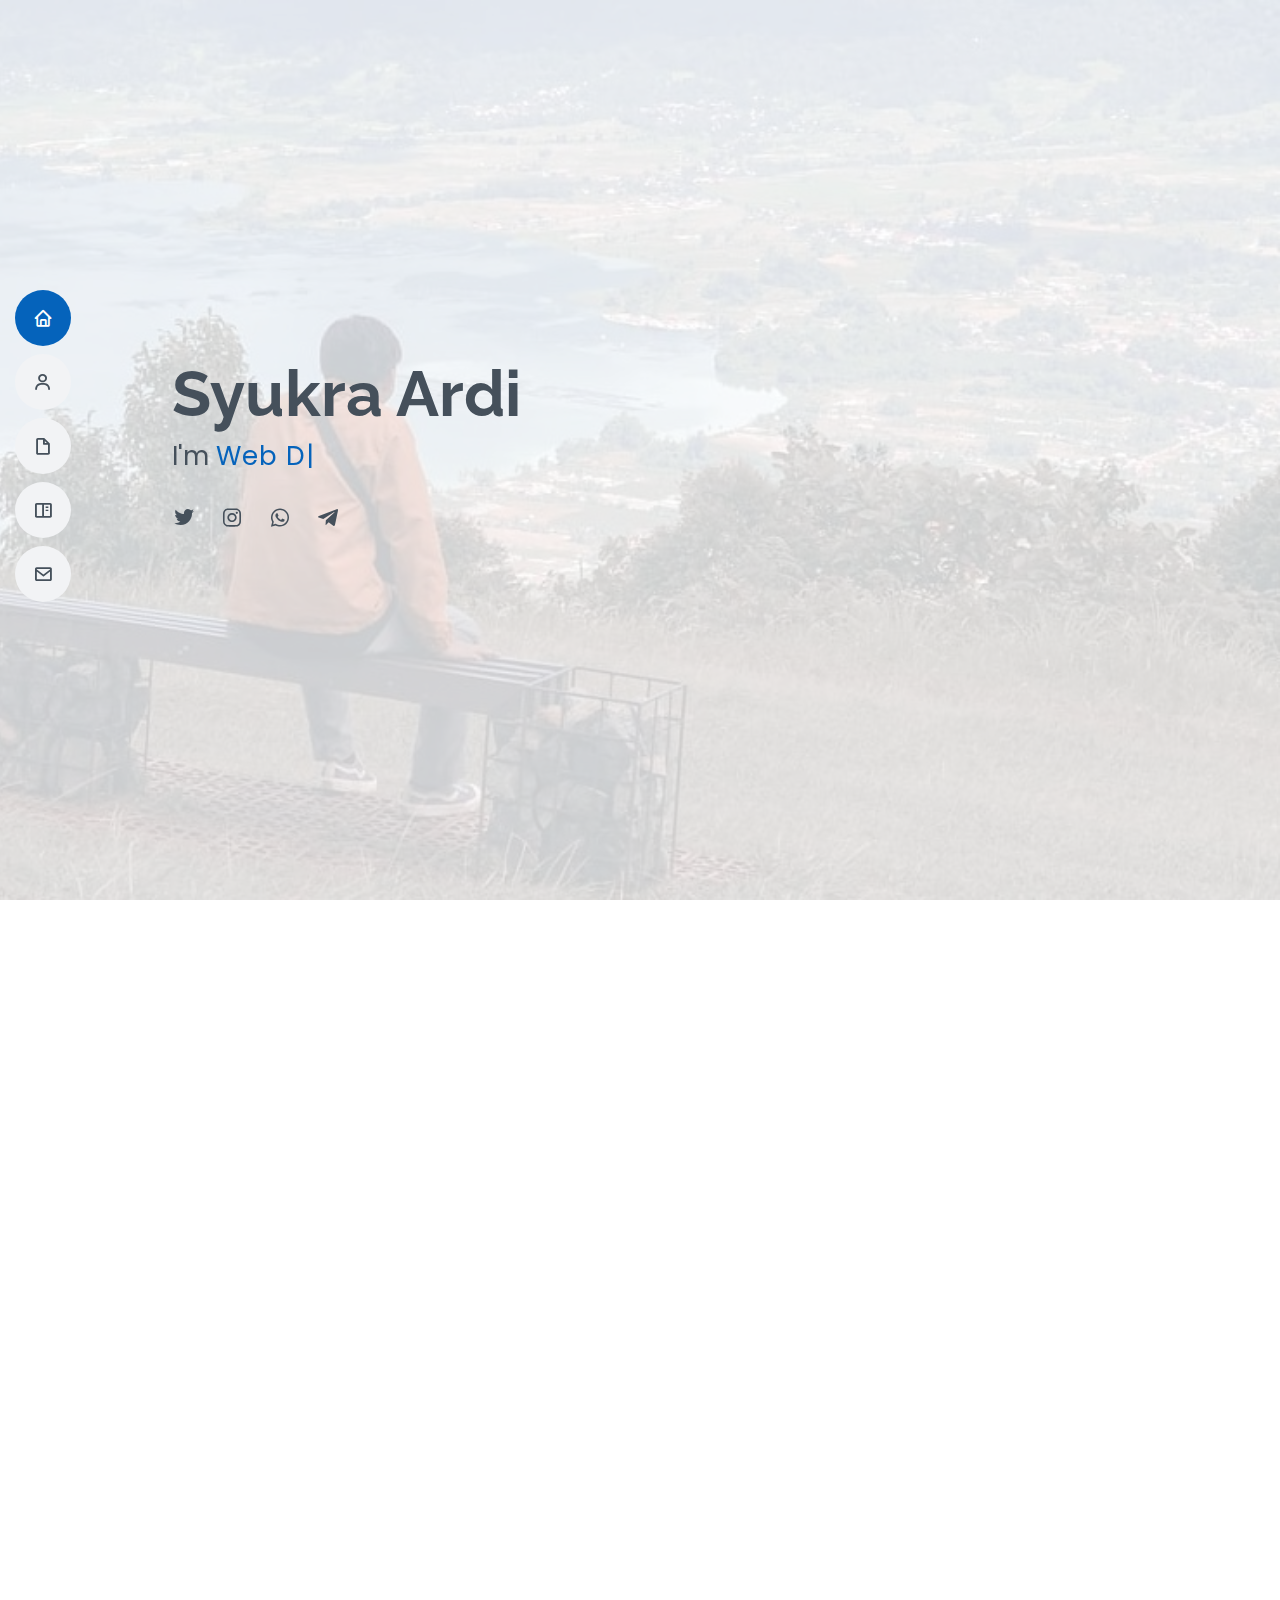
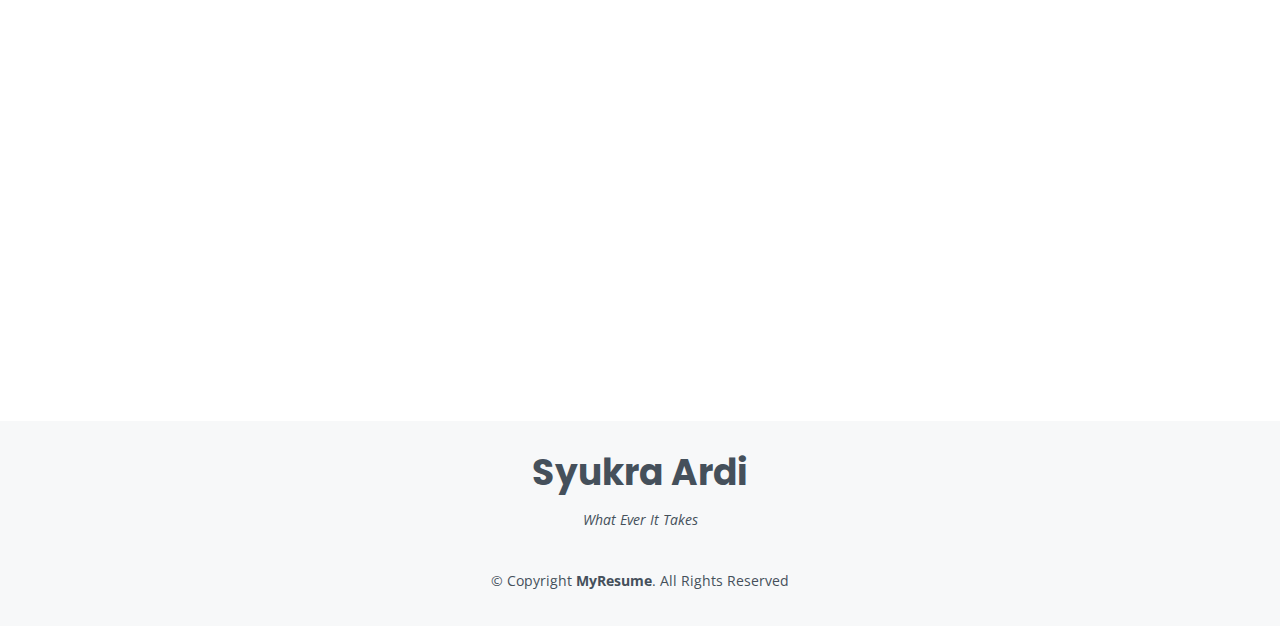
==== commit a1583ba6: "Update index.html" ====
--- a/index.html
+++ b/index.html
@@ -63,7 +63,8 @@
       <div class="social-links">
         <a href="https://twitter.com/syukraardi_" class="twitter"><i class="bx bxl-twitter"></i></a>
         <a href="https://www.instagram.com/syukraardi_/" class="instagram"><i class="bx bxl-instagram"></i></a>
-        <a href="#" class="linkedin"><i class="bx bxl-whatsapp"></i></a>
+        <a href="https://api.whatsapp.com/send?phone=6281268557168&text=Hai,Oka%20Apa%20Kabarnya?" class="linkedin"><i class="bx bxl-whatsapp"></i></a>
+        <a href="https://t.me/syukraardi" class="linkedin"><i class="bx bxl-telegram"></i></a>
       </div>
     </div>
   </section><!-- End Hero -->
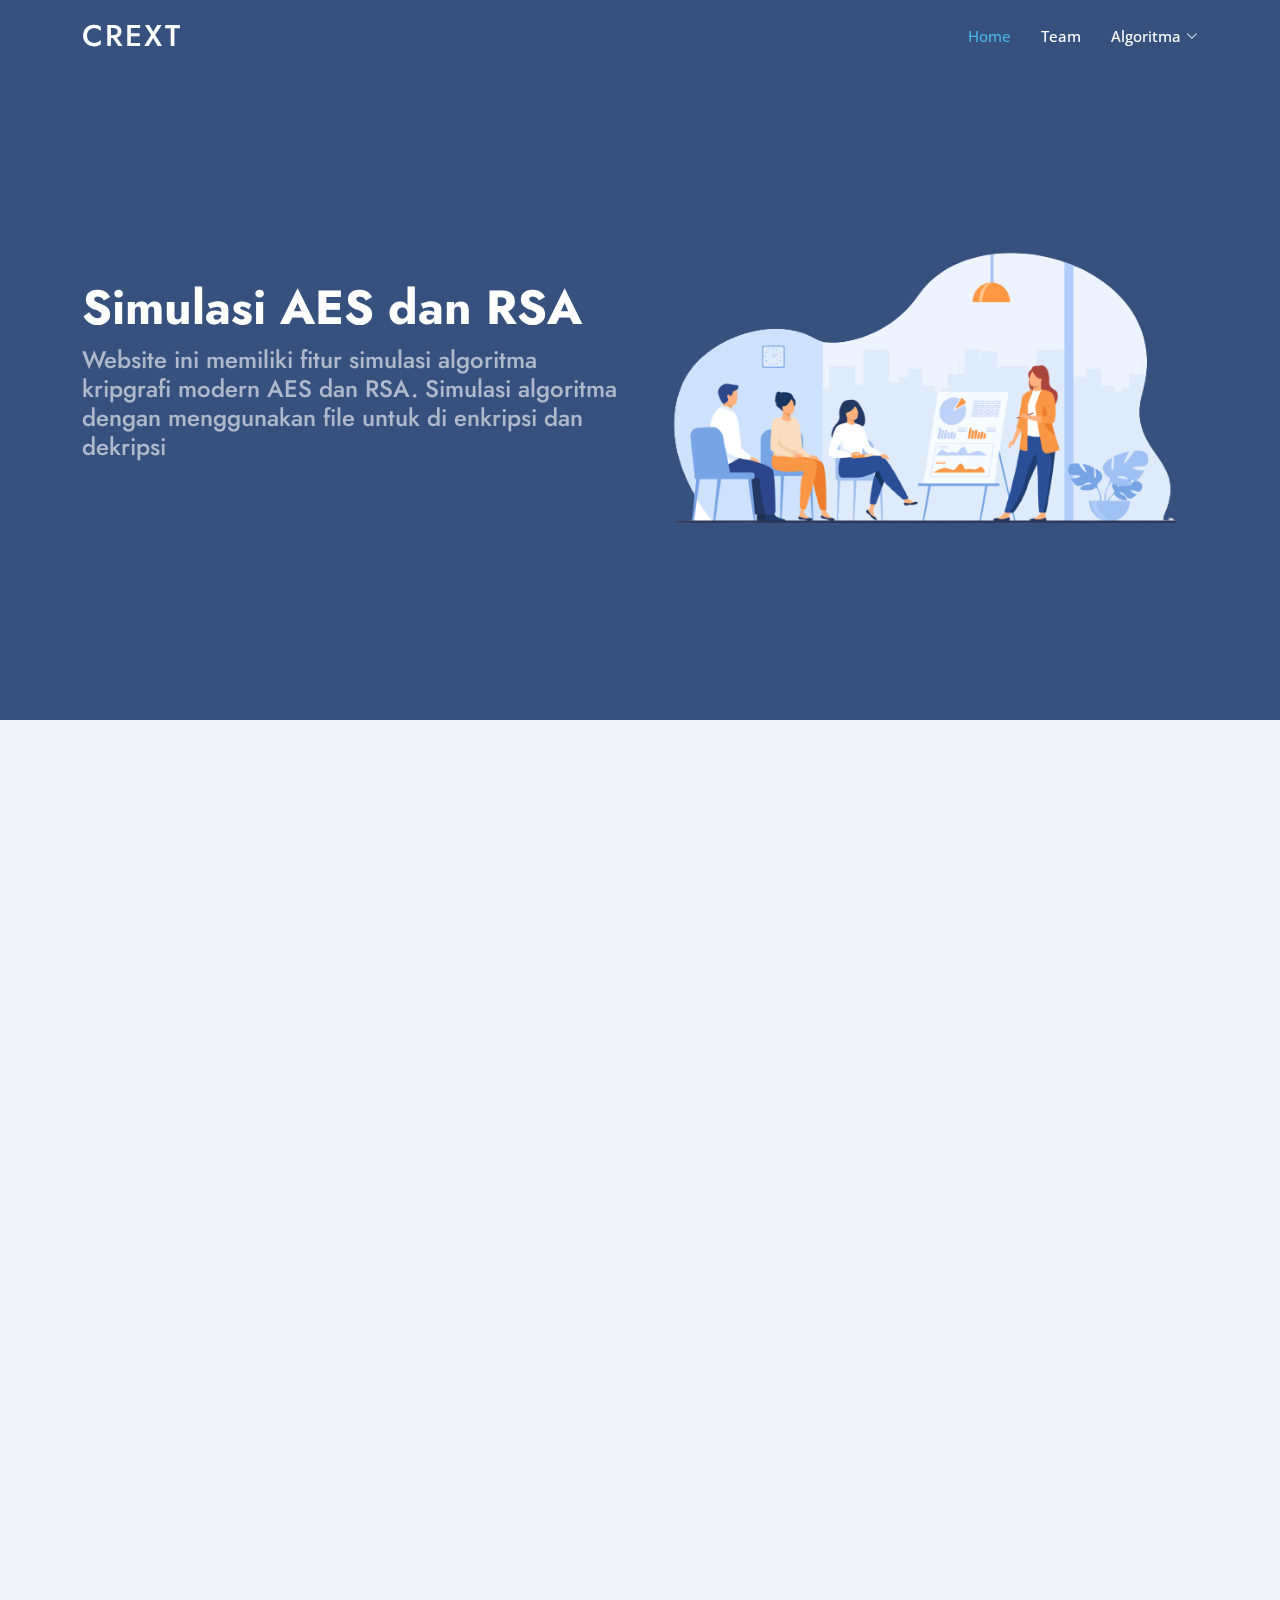
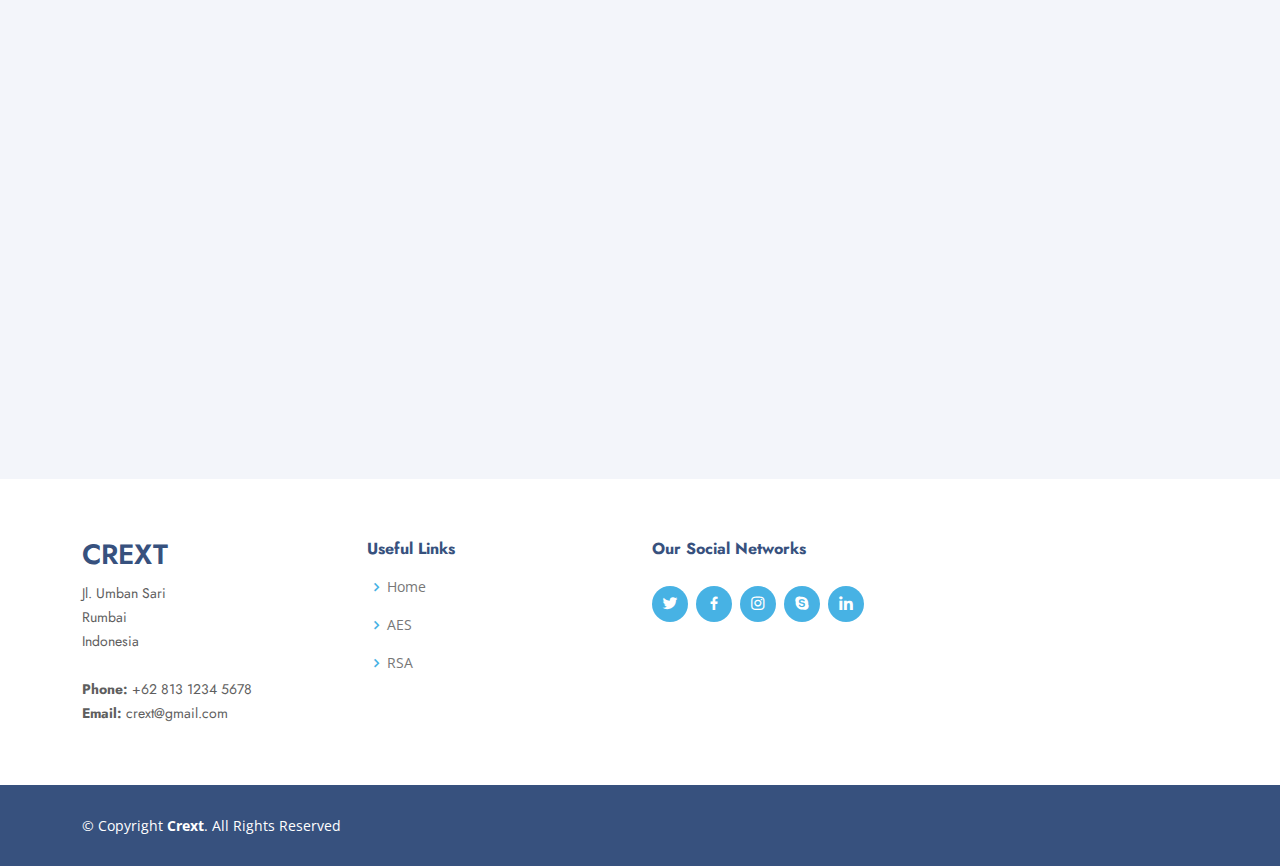
==== commit 765ac422: "bru" ====
--- a/index.html
+++ b/index.html
@@ -5,16 +5,16 @@
   <meta charset="utf-8">
   <meta content="width=device-width, initial-scale=1.0" name="viewport">
 
-  <title>Syukra Ardi</title>
+  <title>Crext</title>
   <meta content="" name="description">
   <meta content="" name="keywords">
 
   <!-- Favicons -->
-  <link href="assets/img/man.png" rel="icon">
+  <link href="assets/img/favicon.png" rel="icon">
   <link href="assets/img/apple-touch-icon.png" rel="apple-touch-icon">
 
   <!-- Google Fonts -->
-  <link href="https://fonts.googleapis.com/css?family=Open+Sans:300,300i,400,400i,600,600i,700,700i|Raleway:300,300i,400,400i,500,500i,600,600i,700,700i|Poppins:300,300i,400,400i,500,500i,600,600i,700,700i" rel="stylesheet">
+  <link href="https://fonts.googleapis.com/css?family=Open+Sans:300,300i,400,400i,600,600i,700,700i|Jost:300,300i,400,400i,500,500i,600,600i,700,700i|Poppins:300,300i,400,400i,500,500i,600,600i,700,700i" rel="stylesheet">
 
   <!-- Vendor CSS Files -->
   <link href="assets/vendor/aos/aos.css" rel="stylesheet">
@@ -22,14 +22,15 @@
   <link href="assets/vendor/bootstrap-icons/bootstrap-icons.css" rel="stylesheet">
   <link href="assets/vendor/boxicons/css/boxicons.min.css" rel="stylesheet">
   <link href="assets/vendor/glightbox/css/glightbox.min.css" rel="stylesheet">
+  <link href="assets/vendor/remixicon/remixicon.css" rel="stylesheet">
   <link href="assets/vendor/swiper/swiper-bundle.min.css" rel="stylesheet">
 
   <!-- Template Main CSS File -->
   <link href="assets/css/style.css" rel="stylesheet">
 
   <!-- =======================================================
-  * Template Name: MyResume - v4.7.0
-  * Template URL: https://bootstrapmade.com/free-html-bootstrap-template-my-resume/
+  * Template Name: Arsha - v4.9.1
+  * Template URL: https://bootstrapmade.com/arsha-free-bootstrap-html-template-corporate/
   * Author: BootstrapMade.com
   * License: https://bootstrapmade.com/license/
   ======================================================== -->
@@ -37,319 +38,206 @@
 
 <body>
 
-  <!-- ======= Mobile nav toggle button ======= -->
-  <!-- <button type="button" class="mobile-nav-toggle d-xl-none"><i class="bi bi-list mobile-nav-toggle"></i></button> -->
-  <i class="bi bi-list mobile-nav-toggle d-xl-none"></i>
   <!-- ======= Header ======= -->
-  <header id="header" class="d-flex flex-column justify-content-center">
-
-    <nav id="navbar" class="navbar nav-menu">
-      <ul>
-        <li><a href="#hero" class="nav-link scrollto active"><i class="bx bx-home"></i> <span>Beranda</span></a></li>
-        <li><a href="#about" class="nav-link scrollto"><i class="bx bx-user"></i> <span>Tentang</span></a></li>
-        <li><a href="#resume" class="nav-link scrollto"><i class="bx bx-file-blank"></i> <span>Pendidikan</span></a></li>
-        <li><a href="#portfolio" class="nav-link scrollto"><i class="bx bx-book-content"></i> <span>Sertifikat</span></a></li>
-        <li><a href="#contact" class="nav-link scrollto"><i class="bx bx-envelope"></i> <span>Kontak</span></a></li>
-      </ul>
-    </nav><!-- .nav-menu -->
-
+  <header id="header" class="fixed-top ">
+    <div class="container d-flex align-items-center">
+
+      <h1 class="logo me-auto"><a href="home.html">Crext</a></h1>
+      <!-- Uncomment below if you prefer to use an image logo -->
+      <!-- <a href="home.html" class="logo me-auto"><img src="assets/img/logo.png" alt="" class="img-fluid"></a>-->
+
+      <nav id="navbar" class="navbar">
+        <ul>
+          <li><a class="nav-link scrollto active" href="home.html">Home</a></li>
+          <li><a class="nav-link scrollto" href="#team">Team</a></li>
+          <li class="dropdown"><a href="#"><span>Algoritma</span> <i class="bi bi-chevron-down"></i></a>
+            <ul>
+              <li><a href="aes.php">AES</a></li>
+              <li><a href="rsa.html">RSA</a></li>
+            </ul>
+          </li>
+        </ul>
+        <i class="bi bi-list mobile-nav-toggle"></i>
+      </nav><!-- .navbar -->
+
+    </div>
   </header><!-- End Header -->
 
   <!-- ======= Hero Section ======= -->
-  <section id="hero" class="d-flex flex-column justify-content-center">
-    <div class="container" data-aos="zoom-in" data-aos-delay="100">
-      <h1>Syukra Ardi</h1>
-      <p>I'm <span class="typed" data-typed-items="Web Developer, Freelancer, UI/UX Designer"></span></p>
-      <div class="social-links">
-        <a href="https://twitter.com/syukraardi_" class="twitter"><i class="bx bxl-twitter"></i></a>
-        <a href="https://www.instagram.com/syukraardi_/" class="instagram"><i class="bx bxl-instagram"></i></a>
-        <a href="https://api.whatsapp.com/send?phone=6281268557168&text=Hai,Oka%20Apa%20Kabarnya?" class="linkedin"><i class="bx bxl-whatsapp"></i></a>
-        <a href="https://t.me/syukraardi" class="linkedin"><i class="bx bxl-telegram"></i></a>
-      </div>
-    </div>
+  <section id="hero" class="d-flex align-items-center">
+
+    <div class="container">
+      <div class="row">
+        <div class="col-lg-6 d-flex flex-column justify-content-center pt-4 pt-lg-0 order-2 order-lg-1" data-aos="fade-up" data-aos-delay="200">
+          <h1>Simulasi AES dan RSA</h1>
+          <h2>Website ini memiliki fitur simulasi algoritma kripgrafi modern AES dan RSA. 
+            Simulasi algoritma dengan menggunakan file untuk di enkripsi dan dekripsi</h2>
+        </div>
+        <div class="col-lg-6 order-1 order-lg-2 presentation" data-aos="zoom-in" data-aos-delay="200">
+          <img src="assets/img/presentation.jpg" class="img-fluid animated" alt="">
+        </div>
+      </div>
+    </div>
+
   </section><!-- End Hero -->
 
   <main id="main">
 
-    <!-- ======= About Section ======= -->
-    <section id="about" class="about">
+    <!-- ======= Why Us Section ======= -->
+    <section id="why-us" class="why-us section-bg">
+      <div class="container-fluid" data-aos="fade-up">
+
+        <div class="row">
+
+          <div class="col-lg-7 d-flex flex-column justify-content-center align-items-stretch  order-2 order-lg-1">
+
+            <div class="content">
+              <h3>Kriptografi Moderen</strong></h3>
+              <p>
+                Kriptografi adalah ilmu yang mempelajari teknik untuk mengenkripsi dan mendekripsi informasi sehingga hanya orang dengan kunci yang sesuai yang dapat membacanya. 
+                Kriptografi banyak digunakan untuk mengamankan komunikasi elektronik, menyimpan informasi sensitif, dan menyelesaikan transaksi keuangan online dengan aman.
+                Algoritma kriptografi modern terdiri dari 2 bagian :
+
+
+              </p>
+            </div>
+            <div class="ms-4">
+              <h6></h6>
+              <p></p>
+          </div>
+
+            <div class="accordion-list">
+              <ul>
+                <li>
+                  <a data-bs-toggle="collapse" class="collapse" data-bs-target="#accordion-list-1"><span>01</span> Algoritma Simetri <i class="bx bx-chevron-down icon-show"></i><i class="bx bx-chevron-up icon-close"></i></a>
+                  <div id="accordion-list-1" class="collapse show" data-bs-parent=".accordion-list">
+                    <p>
+                      Algoritma simetri adalah algoritma yang menggunakan prinsip simetri dalam proses pemecahan masalah. 
+              Algoritma ini dapat digunakan untuk menyelesaikan berbagai masalah, terutama yang membutuhkan analisis atau penalaran simetri.
+              Prinsip dasar algoritma simetris adalah mencoba menemukan pola simetris pada masalah yang dihadapi dan kemudian menggunakan pola tersebut untuk menyelesaikan masalah. 
+              Algoritma ini sering digunakan dalam matematika, fisika, dan ilmu komputer untuk menyelesaikan berbagai masalah yang memerlukan analisis simetri.
+                    </p>
+                  </div>
+                </li>
+
+                <li>
+                  <a data-bs-toggle="collapse" data-bs-target="#accordion-list-2" class="collapsed"><span>02</span> Algoritma Asimetri <i class="bx bx-chevron-down icon-show"></i><i class="bx bx-chevron-up icon-close"></i></a>
+                  <div id="accordion-list-2" class="collapse" data-bs-parent=".accordion-list">
+                    <p>
+                      Algoritma asimetris adalah algoritma yang tidak menggunakan prinsip simetri dalam proses pemecahan masalah. Algoritma ini biasanya digunakan untuk menyelesaikan masalah yang tidak memiliki pola simetris atau tidak dapat diselesaikan dengan algoritma simetris. Contoh penerapan algoritma asimetris adalah dalam bidang kriptografi, dimana algoritma ini digunakan untuk mengenkripsi dan mendekripsi pesan yang dikirim melalui jaringan komunikasi. Algoritma asimetris juga dapat digunakan dalam bidang kecerdasan buatan untuk menyelesaikan masalah yang membutuhkan analisis yang lebih kompleks dan tidak memiliki model simetris yang jelas.
+                    </p>
+                  </div>
+                </li>
+              </ul>
+            </div>
+
+          </div>
+
+          <div class="col-lg-5 align-items-stretch order-1 order-lg-2 img" style='background-image: url("assets/img/why-us.png");' data-aos="zoom-in" data-aos-delay="150">&nbsp;</div>
+        </div>
+
+      </div>
+      
+    </section><!-- End Why Us Section -->
+    
+    <!-- ======= Team Section ======= -->
+    <section id="team" class="team section-bg">
       <div class="container" data-aos="fade-up">
 
         <div class="section-title">
-          <h2>Tentang</h2>
-          
+          <h2>Team</h2>
+          <p>Website ini untuk memenuhi Projek Mata Kuliah Keamanan Data</p>
         </div>
 
         <div class="row">
-          <div class="col-lg-4">
-            <img src="assets/img/foto.png" class="img-fluid" alt="">
-          </div>
-          <div class="col-lg-8 pt-4 pt-lg-0 content">
-            <h3>Syukra Ardi</h3>
-            <p class="fst-italic">
-             Hai, Nama Saya Syukra Ardi Lulusan Cumlaude D-IV Teknik Informatika Politeknik Caltex Riau. Saya Bisa Bekerja dalam Team atau Individu dan Saya Adalah Seorang Pekerja 
-             yang Bisa Bekerja di Bawah Tekanan. Saya Memiliki Komitmen Untuk Beradaptasi dengan Cepat.
-            </p>
-            <div class="row">
-              <div class="col-lg-6">
-                <ul>
-                  <li><i class="bi bi-chevron-right"></i> <strong>Panggilan:</strong> <span>oka</span></li>
-                  <li><i class="bi bi-chevron-right"></i> <strong>Tanggal Lahir:</strong> <span>02 Desember 2000</span></li>
-                  
-                  
-                  <li><i class="bi bi-chevron-right"></i> <strong>Kota:</strong> <span>Pekanbaru, Riau</span></li>
-                </ul>
-              </div>
-              <div class="col-lg-6">
-                <ul>
-                  <li><i class="bi bi-chevron-right"></i> <strong>Umur:</strong> <span>21</span></li>
-                  <li><i class="bi bi-chevron-right"></i> <strong>Pendidikan:</strong> <span>Sarjana Terapan</span></li>
-                  <li><i class="bi bi-chevron-right"></i> <strong>Email:</strong> <span>Syukra19ti@mahasiswa.pcr.ac.id</span></li>
-                  
-                </ul>
-              </div>
-            </div>
-           
-          </div>
-        </div>
-
-      </div>
-    </section><!-- End About Section -->
-
-    
-
-    <!-- ======= Skills Section ======= -->
-    <section id="skills" class="skills section-bg">
-      <div class="container" data-aos="fade-up">
-
-        <div class="section-title">
-          <h2>Skills</h2>
-          </div>
-
-        <div class="row skills-content">
 
           <div class="col-lg-6">
-
-            <div class="progress">
-              <span class="skill">HTML <i class="val">100%</i></span>
-              <div class="progress-bar-wrap">
-                <div class="progress-bar" role="progressbar" aria-valuenow="100" aria-valuemin="0" aria-valuemax="100"></div>
-              </div>
-            </div>
-
-            <div class="progress">
-              <span class="skill">CSS <i class="val">90%</i></span>
-              <div class="progress-bar-wrap">
-                <div class="progress-bar" role="progressbar" aria-valuenow="90" aria-valuemin="0" aria-valuemax="100"></div>
-              </div>
-            </div>
-
-            <div class="progress">
-              <span class="skill">JavaScript <i class="val">75%</i></span>
-              <div class="progress-bar-wrap">
-                <div class="progress-bar" role="progressbar" aria-valuenow="75" aria-valuemin="0" aria-valuemax="100"></div>
-              </div>
-            </div>
-
-          </div>
-
-          <div class="col-lg-6">
-
-            <div class="progress">
-              <span class="skill">PHP <i class="val">85%</i></span>
-              <div class="progress-bar-wrap">
-                <div class="progress-bar" role="progressbar" aria-valuenow="85" aria-valuemin="0" aria-valuemax="100"></div>
-              </div>
-            </div>
-
-            <div class="progress">
-              <span class="skill">Ms Word <i class="val">90%</i></span>
-              <div class="progress-bar-wrap">
-                <div class="progress-bar" role="progressbar" aria-valuenow="90" aria-valuemin="0" aria-valuemax="100"></div>
-              </div>
-            </div>
-
-            <div class="progress">
-              <span class="skill">UI/UX <i class="val">70%</i></span>
-              <div class="progress-bar-wrap">
-                <div class="progress-bar" role="progressbar" aria-valuenow="70" aria-valuemin="0" aria-valuemax="100"></div>
-              </div>
-            </div>
-
-          </div>
-
-        </div>
-
-      </div>
-    </section><!-- End Skills Section -->
-
-    <!-- ======= Resume Section ======= -->
-    <section id="resume" class="resume">
-      <div class="container" data-aos="fade-up">
-
-        <div class="section-title">
-          <h2>Pendidikan &amp; Organisasi </h2>
-         </div>
-
-        <div class="row">
-          <div class="col-lg-6">
-           
-            <h3 class="resume-title">Pendidikan</h3>
-            <div class="resume-item">
-              <h4>Politeknik Caltex Riau</h4>
-              <h5>2019 - 2023</h5>
-              <p><em>D-IV Teknik Informatika</em></p>
-              <p>Lulusan Terbaik D-IV Teknik Infromatika Dengan Konsentrasi di bidang pemograman Web</p>
-            </div>
-            <div class="resume-item">
-              <h4>SMAS Al-Istiqamah</h4>
-              <h5>2016 - 2019</h5>
-              <p><em>Jurusan MIPA</em></p>
-            </div>
-            
-          </div>
-          <div class="col-lg-6">
-            <h3 class="resume-title">Organisasi</h3>
-            <div class="resume-item">
-              <h4>Ketua Himpunan</h4>
-              <h5>2021 - 2022</h5>
-              <p><em>Ketua Himpunan Mahasiswa Teknik Informatika Politeknik Caltex Riau </em></p>
-              
-            </div>
-            <div class="resume-item">
-              <h4>Kepala Staff Himpunan</h4>
-              <h5>2020 - 2021</h5>
-              <p><em>Kepala Staff Departemen Hubungan Masyarakat Himpunan Mahasiswa Teknik Informatika Politeknik Caltex Riau</em></p>
-              
-            </div>
-          </div>
-        </div>
-
-      </div>
-    </section><!-- End Resume Section -->
-
-    <!-- ======= Portfolio Section ======= -->
-    <section id="portfolio" class="portfolio section-bg">
-      <div class="container" data-aos="fade-up">
-
-        <div class="section-title">
-          <h2>Sertifikat</h2>
-         </div>
-
-        <div class="row">
-          <div class="col-lg-12 d-flex justify-content-center" data-aos="fade-up" data-aos-delay="100">
-            
-          </div>
-        </div>
-
-        <div class="row portfolio-container" data-aos="fade-up" data-aos-delay="200">
-
-          
-
-          <div class="col-lg-4 col-md-6 portfolio-item filter-web">
-            <div class="portfolio-wrap">
-              <img src="assets/img/portfolio/cisco1.jpg" class="img-fluid" alt="">
-              <div class="portfolio-info">
-                <h4>Cisco Netacad</h4>
-                
-                <div class="portfolio-links">
-                  <a href="assets/img/portfolio/cisco1.jpg" data-gallery="portfolioGallery" class="portfolio-lightbox" title="Web 3"><i class="bx bx-link"></i></a>
+            <div class="member d-flex align-items-start" data-aos="zoom-in" data-aos-delay="100">
+              <div class="pic"><img src="assets/img/team/syukra.jpg" class="img-fluid" alt=""></div>
+              <div class="member-info">
+                <h4>Syukra Ardi</h4>
+                <span>G19 TI A</span>
+                <div class="social">
+                  <a href=""><i class="ri-twitter-fill"></i></a>
+                  <a href=""><i class="ri-facebook-fill"></i></a>
+                  <a href=""><i class="ri-instagram-fill"></i></a>
                 </div>
               </div>
             </div>
           </div>
 
-          <div class="col-lg-4 col-md-6 portfolio-item filter-web">
-            <div class="portfolio-wrap">
-              <img src="assets/img/portfolio/mtcna.jpg" class="img-fluid" alt="">
-              <div class="portfolio-info">
-                <h4>MikroTik</h4>
-                
-                <div class="portfolio-links">
-                  <a href="assets/img/portfolio/mtcna.jpg" data-gallery="portfolioGallery" class="portfolio-lightbox" title="Web 3"><i class="bx bx-link"></i></a>
+          <div class="col-lg-6 mt-4 mt-lg-0">
+            <div class="member d-flex align-items-start" data-aos="zoom-in" data-aos-delay="200">
+              <div class="pic"><img src="assets/img/team/yaafi.jpg" class="img-fluid" alt=""></div>
+              <div class="member-info">
+                <h4>Yaafiandra Rajel Ahsan</h4>
+                <span>G19 TI A</span>
+                <div class="social">
+                  <a href=""><i class="ri-twitter-fill"></i></a>
+                  <a href=""><i class="ri-facebook-fill"></i></a>
+                  <a href=""><i class="ri-instagram-fill"></i></a>
                 </div>
               </div>
             </div>
           </div>
-
-          <div class="col-lg-4 col-md-6 portfolio-item filter-web">
-            <div class="portfolio-wrap">
-              <img src="assets/img/portfolio/cisco2.jpg" class="img-fluid" alt="">
-              <div class="portfolio-info">
-                <h4>Cisco Netacad</h4>
-                
-                <div class="portfolio-links">
-                  <a href="assets/img/portfolio/cisco2.jpg" data-gallery="portfolioGallery" class="portfolio-lightbox" title="Web 3"><i class="bx bx-link"></i></a>
-                </div>
-              </div>
-            </div>
-          </div>
-
-          
-
-         
-
-        </div>
-
-      </div>
-    </section><!-- End Portfolio Section -->
-
-   
-
-
-    <!-- ======= Contact Section ======= -->
-    <section id="contact" class="contact">
-      <div class="container" data-aos="fade-up">
-
-        <div class="section-title">
-          <h2>Kontak</h2>
-        </div>
-
-        <div class="row mt-1">
-
-          <div class="col-lg-4">
-            <div class="info">
-              <div class="address">
-                <i class="bi bi-geo-alt"></i>
-                <h4>Lokasi : </h4>
-                <p>Jl.Inti Sari ,Umban Sari,Pekanbaru</p>
-              </div>
-
-              <div class="email">
-                <i class="bi bi-envelope"></i>
-                <h4>Email :</h4>
-                <p>Syukra19ti@mahasiswa.pcr.ac.id</p>
-              </div>
-
-              <div class="phone">
-                <i class="bi bi-phone"></i>
-                <h4>Telepon:</h4>
-                <p>0812-6855-7168</p>
-              </div>
-
-            </div>
-
-          </div>
-
-          
-
-        </div>
-
-      </div>
-    </section><!-- End Contact Section -->
-
+        </div>
+
+      </div>
+    </section><!-- End Team Section -->
   </main><!-- End #main -->
 
   <!-- ======= Footer ======= -->
   <footer id="footer">
-    <div class="container">
-      <h3>Syukra Ardi</h3>
-      <p>What Ever It Takes</p>
-      
+
+    <div class="footer-top">
+      <div class="container">
+        <div class="row">
+
+          <div class="col-lg-3 col-md-6 footer-contact">
+            <h3>Crext</h3>
+            <p>
+              Jl. Umban Sari <br>
+              Rumbai<br>
+              Indonesia <br><br>
+              <strong>Phone:</strong> +62 813 1234 5678<br>
+              <strong>Email:</strong> crext@gmail.com<br>
+            </p>
+          </div>
+
+          <div class="col-lg-3 col-md-6 footer-links">
+            <h4>Useful Links</h4>
+            <ul>
+              <li><i class="bx bx-chevron-right"></i> <a href="home.html">Home</a></li>
+              <li><i class="bx bx-chevron-right"></i> <a href="aes.html">AES</a></li>
+              <li><i class="bx bx-chevron-right"></i> <a href="rsa.html">RSA</a></li>
+            </ul>
+          </div>
+
+          <div class="col-lg-3 col-md-6 footer-links">
+            <h4>Our Social Networks</h4>
+            <div class="social-links mt-3">
+              <a href="#" class="twitter"><i class="bx bxl-twitter"></i></a>
+              <a href="#" class="facebook"><i class="bx bxl-facebook"></i></a>
+              <a href="#" class="instagram"><i class="bx bxl-instagram"></i></a>
+              <a href="#" class="google-plus"><i class="bx bxl-skype"></i></a>
+              <a href="#" class="linkedin"><i class="bx bxl-linkedin"></i></a>
+            </div>
+          </div>
+
+        </div>
+      </div>
+    </div>
+
+    <div class="container footer-bottom clearfix">
       <div class="copyright">
-        &copy; Copyright <strong><span>MyResume</span></strong>. All Rights Reserved
-      </div>
-      
+        &copy; Copyright <strong><span>Crext</span></strong>. All Rights Reserved
+      </div>
+      <div class="credits">
+        <!-- All the links in the footer should remain intact. -->
+        <!-- You can delete the links only if you purchased the pro version. -->
+        <!-- Licensing information: https://bootstrapmade.com/license/ -->
+        <!-- Purchase the pro version with working PHP/AJAX contact form: https://bootstrapmade.com/arsha-free-bootstrap-html-template-corporate/ -->
+      </div>
     </div>
   </footer><!-- End Footer -->
 
@@ -357,13 +245,11 @@
   <a href="#" class="back-to-top d-flex align-items-center justify-content-center"><i class="bi bi-arrow-up-short"></i></a>
 
   <!-- Vendor JS Files -->
-  <script src="assets/vendor/purecounter/purecounter.js"></script>
   <script src="assets/vendor/aos/aos.js"></script>
   <script src="assets/vendor/bootstrap/js/bootstrap.bundle.min.js"></script>
   <script src="assets/vendor/glightbox/js/glightbox.min.js"></script>
   <script src="assets/vendor/isotope-layout/isotope.pkgd.min.js"></script>
   <script src="assets/vendor/swiper/swiper-bundle.min.js"></script>
-  <script src="assets/vendor/typed.js/typed.min.js"></script>
   <script src="assets/vendor/waypoints/noframework.waypoints.js"></script>
   <script src="assets/vendor/php-email-form/validate.js"></script>
 
